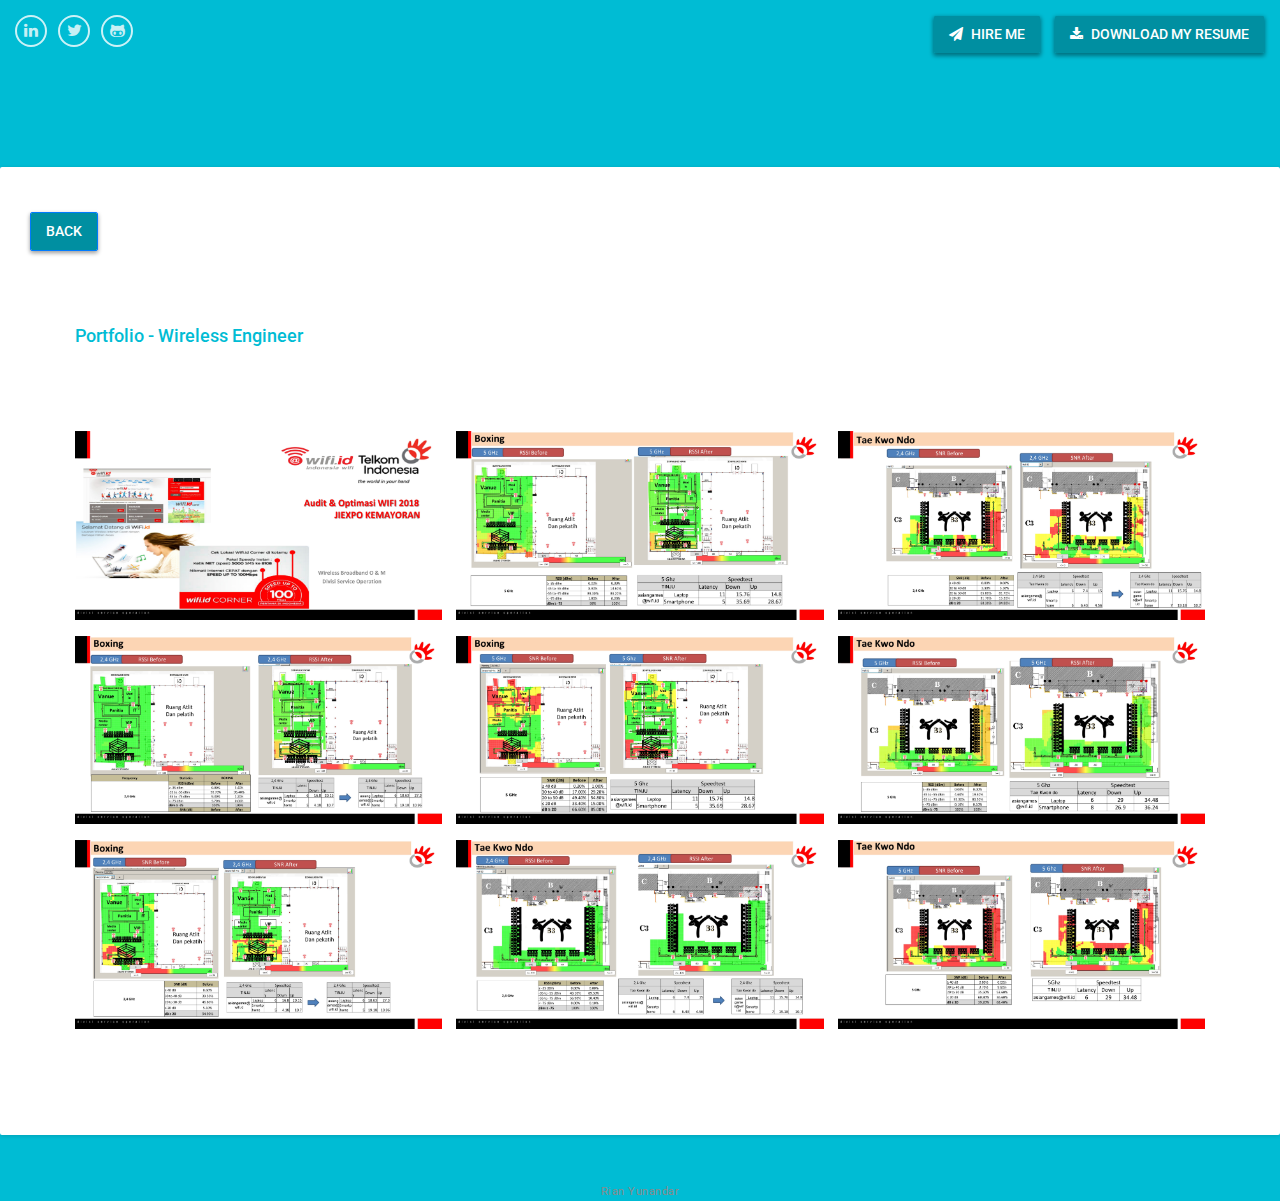
==== asiangames.html @ a517d951 "debug again" ====
<!DOCTYPE html>
<html lang="en">

<head>
    <!-- Meta -->
    <meta charset="utf-8">
    <meta http-equiv="X-UA-Compatible" content="IE=edge">
    <meta name="viewport" content="width=device-width, initial-scale=1.0">

    <title>Rian Yunandar | Web Developer | Machine learning | Expert IT Support </title>
    <meta name="description"
        content="Rian Yunandar, JavaScript / Golang Backend Developer, Machine learning Engineer, Expert IT Support" />
    <meta name="keywords"
        content="Rian Yunandar, Software Engineer, Web Developer, Machine learning Engineer ,  JavaScript, Golang, indonesia" />
    <meta name="author" content="Rian Yunandar" />
    <meta name="topic" content="JavaScript /  Golang Backend Developer">
    <meta name="summary" content="JavaScript /  Golang Backend Developer">
    <meta name="abstract" content="JavaScript /  Golang Backend Developer">
    <meta name="subject" content=" Expert IT Support, JavaScript /  Golang Backend Developer">
    <meta name="language" content="English">
    <meta name="robots" content="index,follow" />
    <meta name="Classification" content="Business">
    <meta name="author" content="Rian Yunandar, rianyunandar@gmail.com">
    <meta name="designer" content="Rian Yunandar">
    <meta name="reply-to" content="rianyunandar@gmail.com">
    <meta name="owner" content="Rian Yunandar">
    <meta name="url" content="https://www.xxxxx.com">
    <meta name="identifier-URL" content="https://www.xxxxxx.com">
    <meta name="category" content="Portfolio">
    <meta name="coverage" content="Worldwide">
    <meta name="distribution" content="Global">
    <meta name="rating" content="General">
    <meta name="revisit-after" content="7 days">
    <!-- <meta name="google-site-verification" content="qUsQwm1PFFg2oFLBosiP181_cRHmD6cJoAhO7_I3AHI"/> -->

    <style>
        .gallery {
-webkit-column-count: 3;
-moz-column-count: 3;
column-count: 3;
-webkit-column-width: 33%;
-moz-column-width: 33%;
column-width: 33%; }
.gallery .pics {
-webkit-transition: all 350ms ease;
transition: all 350ms ease; }
.gallery .animation {
-webkit-transform: scale(1);
-ms-transform: scale(1);
transform: scale(1); }

@media (max-width: 450px) {
.gallery {
-webkit-column-count: 1;
-moz-column-count: 1;
column-count: 1;
-webkit-column-width: 100%;
-moz-column-width: 100%;
column-width: 100%;
}
}

@media (max-width: 400px) {
.btn.filter {
padding-left: 1.1rem;
padding-right: 1.1rem;
}
}
    </style>

    
    <script>
     $(function() {
var selectedClass = "";
$(".filter").click(function(){
selectedClass = $(this).attr("data-rel");
$("#gallery").fadeTo(100, 0.1);
$("#gallery div").not("."+selectedClass).fadeOut().removeClass('animation');
setTimeout(function() {
$("."+selectedClass).fadeIn().addClass('animation');
$("#gallery").fadeTo(300, 1);
}, 300);
});
});
    </script>


  


    <!-- Open Graph data -->
    <meta property="og:title" content="Rian Yunandar Portfolio (Backend Developer | Expert IT Support)" />
    <meta property="og:image" content="images/PP.png" />
    <meta property="og:site_name" content="Rian Yunandar Portfolio" />
    <meta property="og:description" content="The portfolio of the Backend Developer | Expert IT Support." />
    <meta property="og:type" content="website" />
    <!-- <meta property="og:url" content="www.akkefa.com"/> -->

    <!-- Twitter Card data -->
    <meta name="twitter:card" content="summary">
    <meta name="twitter:title" content="Rian Yunandar Portfolio (Backend Developer | Expert IT Support)">
    <meta name="twitter:description" content="The portfolio of the Backend Developer | Expert IT Support.">
    <meta name="twitter:image" content="images/PP.png" /> <!-- image must be at least 120x120px -->
    <!-- <meta name="twitter:site" content="@akkefa"> -->
    <!-- <meta name="twitter:creator" content="@akkefa"> -->

    <!-- Schema.org markup for Google+ -->
    <meta itemprop="name" content="Rian Yunandar Portfolio (Backend Developer | Expert IT Support)" />
    <meta itemprop="description" content="The portfolio of the Backend Developer | Expert IT Support Rian Yunandar." />
    <meta itemprop="image" content="images/PP.png" />


    <link
        href='https://fonts.googleapis.com/css?family=Roboto:400,500,400italic,300italic,300,500italic,700,700italic,900,900italic'
        rel='stylesheet' type='text/css'>
    <!-- Global CSS -->
    <link rel="stylesheet" href="css/bootstrap.min.css">
    <!-- Plugins CSS -->
    <link rel="stylesheet" href="css/font-awesome.css">

    <!-- Theme CSS -->
    <link id="theme-style" rel="stylesheet" href="css/styles.css">
    <!-- HTML5 shim and Respond.js for IE8 support of HTML5 elements and media queries -->
    <!--[if lt IE 9]>
    <script src="https://oss.maxcdn.com/html5shiv/3.7.2/html5shiv.min.js"></script>
    <script src="https://oss.maxcdn.com/respond/1.4.2/respond.min.js"></script>
    <![endif]-->


</head>

<body>

    <header class="header">
        <div class="top-bar container-fluid">
            <div class="actions">
                <a class="btn d-none d-md-inline-block" href="mailto:rianyunandar@gmail.com"><i
                        class="fa fa-paper-plane" aria-hidden="true"></i> Hire
                    Me</a>
                <a class="btn"
                    href="https://drive.google.com/file/d/1HonbnlQbzj6jiHbJ5yKMaASdBSTKhRJS/view?usp=sharing"><i
                        class="fa fa-download" aria-hidden="true"></i> Download My Resume</a>
            </div>
            <!--//actions-->
            <ul class="social list-inline">
                <li class="list-inline-item"><a href="https://www.linkedin.com/in/rianyunandar/"><i
                            class="fa fa-linkedin" aria-hidden="true"></i></a>
                </li>
                <li class="list-inline-item"><a href="https://twitter.com/rianyunandar"><i class="fa fa-twitter"
                            aria-hidden="true"></i></a></li>
                <li class="list-inline-item"><a href="https://github.com/rianyunandar"><i class="fa fa-github-alt"
                            aria-hidden="true"></i></a></li>
            </ul>
            <!--//social-->
        </div>
        <!--//top-bar-->

      

        <section id="portfolio-section" class="book-section section">
            <div class="row">
                <a href="index.html"><button type="button" class="btn btn-primary">Back</button></a>
                </div>
            <h2 class="section-title">Portfolio - Wireless Engineer</h2>
            <div class="row">
               
            


                <!--item-->
                <div class="item col-12 col-md-12">
                    <div class="item-inner">

                        <h3 class="category">Portfolio - Wireless Engineer</h3>
                        <div class="row">

                            <!-- Grid column -->
                            <div class="col-md-12 d-flex justify-content-center mb-5">
                  >
                          
                            </div>
                            <!-- Grid column -->
                          
                          </div>
                          <!-- Grid row -->
                          
                          <!-- Grid row -->
                          <div class="gallery" id="gallery">
                          
                            <!-- Grid column -->
                            <div class="mb-3 pics animation all 2">
                              <img class="img-fluid" src="images/asian games/p1eplung99gmlpghfii68r1aa84-0.jpg" alt="Card image cap">
                            </div>
                            <!-- Grid column -->
                          
                            <!-- Grid column -->
                            <div class="mb-3 pics animation all 1">
                              <img class="img-fluid" src="images/asian games/p1eplung99gmlpghfii68r1aa84-1.jpg" alt="Card image cap">
                            </div>
                            <!-- Grid column -->
                          
                            <!-- Grid column -->
                            <div class="mb-3 pics animation all 1">
                              <img class="img-fluid" src="images/asian games/p1eplung99gmlpghfii68r1aa84-2.jpg" alt="Card image cap">
                            </div>
                            <!-- Grid column -->
                          
                            <!-- Grid column -->
                            <div class="mb-3 pics animation all 2">
                              <img class="img-fluid" src="images/asian games/p1eplung99gmlpghfii68r1aa84-3.jpg" alt="Card image cap">
                            </div>
                            <!-- Grid column -->
                          
                            <!-- Grid column -->
                            <div class="mb-3 pics animation all 2">
                              <img class="img-fluid" src="images/asian games/p1eplung99gmlpghfii68r1aa84-4.jpg" alt="Card image cap">
                            </div>
                            <!-- Grid column -->
                          
                            <!-- Grid column -->
                            <div class="mb-3 pics animation all 1">
                              <img class="img-fluid" src="images/asian games/p1eplung99gmlpghfii68r1aa84-5.jpg" alt="Card image cap">
                            </div>
                            <!-- Grid column -->
                          
                            <!-- Grid column -->
                            <div class="mb-3 pics animation all 1">
                                <img class="img-fluid" src="images/asian games/p1eplung99gmlpghfii68r1aa84-6.jpg" alt="Card image cap">
                              </div>
                              <!-- Grid column -->
                              <!-- Grid column -->
                            <div class="mb-3 pics animation all 1">
                                <img class="img-fluid" src="images/asian games/p1eplung99gmlpghfii68r1aa84-7.jpg" alt="Card image cap">
                              </div>
                              <!-- Grid column -->
                              <!-- Grid column -->
                            <div class="mb-3 pics animation all 1">
                                <img class="img-fluid" src="images/asian games/p1eplung99gmlpghfii68r1aa84-8.jpg" alt="Card image cap">
                              </div>
                              <!-- Grid column -->
                          </div>
                          <!-- Grid row -->
                           
                    </div>
                    <!--//item-inner-->
                </div>
                <!--//item-->

            </div>
            <!--//row-->
        </section>
        <!--//section-->

        <!-- //Portfolio section here -->



    </div>
    <!--//wrapper-->

    <footer class="footer text-center">
        <div class="container">
            <small class="copyright">Rian Yunandar</small>
        </div>
        <!--//container-->
    </footer>

    <!-- Javascript -->
    <script type="text/javascript" src="js/jquery-3.2.1.min.js"></script>
    <script type="text/javascript" src="js/popper.min.js"></script>
    <script type="text/javascript" src="js/bootstrap.min.js"></script>
    <script type="text/javascript" src="js/back-to-top.js"></script>
    <script type="text/javascript" src="js/jquery.scrollTo.min.js"></script>
    <script type="text/javascript" src="js/jquery.easypiechart.min.js"></script>
    <script type="text/javascript" src="js/imagesloaded.pkgd.min.js"></script>
    <script type="text/javascript" src="js/isotope.pkgd.min.js"></script>
    <!-- Place this tag in your head or just before your close body tag. -->
    <script async defer src="https://buttons.github.io/buttons.js"></script>

    <!-- custom js -->
    <script type="text/javascript" src="js/main.js"></script>


</body>

</html>
---- css/styles.css ----
/*
 * Template Name: Sphere - Responsive website template for CV/Resume/Portfolio
 * Version: 2.0
 * Author: Xiaoying Riley at 3rd Wave Media
 * Website: http://themes.3rdwavemedia.com/
 * Twitter: @3rdwave_themes
*/
/* ======= Base ======= */
body {
    font-family: 'Roboto', sans-serif;
    color: #24292e;
    background: #f5f5f5;
    font-size: 14px;
    -webkit-font-smoothing: antialiased;
    -moz-osx-font-smoothing: grayscale;
    color: #444;
    overflow-x: hidden;
    position: relative;
}

h1,
h2,
h3,
h4,
h5,
h6 {
    font-weight: 500;
}

a {
    color: #00BCD4;
    -webkit-transition: all 0.4s ease-in-out;
    -moz-transition: all 0.4s ease-in-out;
    -ms-transition: all 0.4s ease-in-out;
    -o-transition: all 0.4s ease-in-out;
}

a:hover {
    text-decoration: underline;
    color: #007888;
}

a:focus {
    text-decoration: none;
}

p {
    line-height: 1.5;
}

.btn,
a.btn {
    background: #008fa1;
    color: #fff;
    padding: 8px 15px;
    -webkit-border-radius: 2px;
    -moz-border-radius: 2px;
    -ms-border-radius: 2px;
    -o-border-radius: 2px;
    border-radius: 2px;
    -moz-background-clip: padding;
    -webkit-background-clip: padding-box;
    background-clip: padding-box;
    -webkit-box-shadow: 0 2px 4px 0 rgba(0, 0, 0, 0.4);
    -moz-box-shadow: 0 2px 4px 0 rgba(0, 0, 0, 0.4);
    box-shadow: 0 2px 4px 0 rgba(0, 0, 0, 0.4);
    text-transform: uppercase;
    font-weight: 500;
    font-size: 14px;
}

.btn:hover,
a.btn:hover {
    color: #fff;
    background: #00a5bb;
}

#topcontrol {
    -webkit-transition: all 0.4s ease-in-out;
    -moz-transition: all 0.4s ease-in-out;
    -ms-transition: all 0.4s ease-in-out;
    -o-transition: all 0.4s ease-in-out;
    background: #008fa1;
    color: #fff;
    text-align: center;
    display: inline-block;
    z-index: 30;
    width: 36px;
    height: 36px;
    -webkit-border-radius: 50%;
    -moz-border-radius: 50%;
    -ms-border-radius: 50%;
    -o-border-radius: 50%;
    border-radius: 50%;
    -moz-background-clip: padding;
    -webkit-background-clip: padding-box;
    background-clip: padding-box;
    -webkit-box-shadow: 0 6px 10px 0 rgba(0, 0, 0, 0.3);
    -moz-box-shadow: 0 6px 10px 0 rgba(0, 0, 0, 0.3);
    box-shadow: 0 6px 10px 0 rgba(0, 0, 0, 0.3);
}

#topcontrol:hover {
    background: #007888;
    color: #fff;
}

#topcontrol .fa {
    position: relative;
    top: 3px;
    font-size: 25px;
    font-weight: normal;
}

.header {
    background: #00BCD4;
    color: #fff;
}

.header a {
    color: #fff;
}

.header .top-bar {
    position: relative;
    padding-top: 15px;
    padding-bottom: 120px;
}

.header .social {
    margin-bottom: 0;
}

.header .social a {
    color: rgba(255, 255, 255, 0.8);
    display: inline-block;
    text-align: center;
    width: 32px;
    height: 32px;
    -webkit-border-radius: 50%;
    -moz-border-radius: 50%;
    -ms-border-radius: 50%;
    -o-border-radius: 50%;
    border-radius: 50%;
    -moz-background-clip: padding;
    -webkit-background-clip: padding-box;
    background-clip: padding-box;
    padding-top: 2px;
    font-size: 16px;
    border: 2px solid rgba(255, 255, 255, 0.8);
}

.header .social a:hover {
    color: #fff;
    border-color: #fff;
}

.header .actions {
    position: absolute;
    right: 15px;
    top: 15px;
}

.header .actions .fa {
    margin-right: 5px;
}

.header .actions a {
    margin-right: 10px;
    color: #fff;
}

.header .actions a:last-child {
    margin-right: 0;
}

.header .profile-image {
    position: absolute;
    width: 160px;
    height: 160px;
    top: -80px;
    margin-left: -80px;
    left: 50%;
}

.header .name {
    font-size: 48px;
    margin-bottom: 15px;
    letter-spacing: 0.5px;
}

.header .title {
    font-size: 28px;
    font-weight: 300;
    color: rgba(255, 255, 255, 0.8);
    margin-bottom: 30px;
}

.header .intro {
    background: #00a5bb;
    padding-top: 90px;
    padding-bottom: 30px;
    position: relative;
    font-size: 16px;
}

.header .profile {
    max-width: 800px;
    margin: 0 auto;
}

/* Page Nav */
.page-nav-space-holder {
    height: 60px;
    position: relative;
}

.page-nav-wrapper {
    background: #007888;
    padding-top: 20px;
    padding-bottom: 20px;
    position: absolute;
    width: 100%;
    left: 0;
    -webkit-box-shadow: 0 4px 12px rgba(0, 0, 0, 0.2);
    -moz-box-shadow: 0 4px 12px rgba(0, 0, 0, 0.2);
    box-shadow: 0 4px 12px rgba(0, 0, 0, 0.2);
}

.page-nav-wrapper.fixed {
    position: fixed;
    top: 0;
    left: 0;
    width: 100%;
    z-index: 100;
    background: #00BCD4;
}

.page-nav-wrapper a {
    color: rgba(255, 255, 255, 0.6);
    text-decoration: none;
    font-weight: 500;
}

.page-nav-wrapper .page-nav {
    margin: 0 auto;
    display: inline-block;
}

.page-nav-wrapper .page-nav li {
    margin-right: 30px;
    display: inline-block;
    background: none;
}

.page-nav-wrapper .page-nav li:hover,
.page-nav-wrapper .page-nav li:active {
    background: none;
}

.page-nav-wrapper .page-nav li a {
    color: rgba(255, 255, 255, 0.6);
    padding: inherit;
}

.page-nav-wrapper .page-nav li a:hover {
    color: #fff;
}

.page-nav-wrapper .page-nav li a:hover,
.page-nav-wrapper .page-nav li a:active,
.page-nav-wrapper .page-nav li a:focus {
    background: none;
}

.page-nav-wrapper .page-nav li a.active {
    color: #fff;
    background: none;
}

.page-nav-wrapper .page-nav li:last-child {
    margin-right: 0;
}

.wrapper {
    padding-top: 60px;
    padding-bottom: 60px;
}

.section {
    -webkit-box-shadow: 0 1px 4px 0 rgba(0, 0, 0, 0.14);
    -moz-box-shadow: 0 1px 4px 0 rgba(0, 0, 0, 0.14);
    box-shadow: 0 1px 4px 0 rgba(0, 0, 0, 0.14);
    padding: 45px;
    background: #fff;
    margin-bottom: 45px;
    -webkit-border-radius: 2px;
    -moz-border-radius: 2px;
    -ms-border-radius: 2px;
    -o-border-radius: 2px;
    border-radius: 2px;
    -moz-background-clip: padding;
    -webkit-background-clip: padding-box;
    background-clip: padding-box;
}

.section:last-child {
    margin-bottom: 0;
}

.section-title {
    margin-top: 0;
    margin-bottom: 45px;
    font-size: 24px;
    text-align: center;
}

.timeline {
    border-left: 3px solid #00BCD4;
    border-bottom-right-radius: 2px;
    border-top-right-radius: 2px;
    position: relative;
    padding: 0 30px;
    margin-left: 280px;
}

.timeline .item {
    position: relative;
    margin-bottom: 45px;
}

.timeline .item:last-child {
    margin-bottom: 0;
}

.timeline .item:before {
    content: "";
    position: absolute;
    left: -43px;
    top: 0;
    display: inline-block;
    width: 22px;
    height: 22px;
    -webkit-border-radius: 50%;
    -moz-border-radius: 50%;
    -ms-border-radius: 50%;
    -o-border-radius: 50%;
    border-radius: 50%;
    -moz-background-clip: padding;
    -webkit-background-clip: padding-box;
    background-clip: padding-box;
    background: #fff;
    border: 3px solid #00BCD4;
}

.timeline .item:after {
    content: "";
    position: absolute;
    left: -37px;
    top: 6px;
    display: inline-block;
    width: 10px;
    height: 10px;
    -webkit-border-radius: 50%;
    -moz-border-radius: 50%;
    -ms-border-radius: 50%;
    -o-border-radius: 50%;
    border-radius: 50%;
    -moz-background-clip: padding;
    -webkit-background-clip: padding-box;
    background-clip: padding-box;
    background: #00BCD4;
    z-index: 10;
}

.timeline .work-place {
    position: relative;
}

.timeline .location {
    position: absolute;
    right: 0;
    top: 2px;
    color: #8a8a8a;
}

.timeline .location .fa {
    margin-right: 5px;
}

.timeline .place {
    margin-top: 0;
    margin-bottom: 15px;
    font-size: 20px;
    font-weight: 300;
}

.timeline .job-meta {
    position: absolute;
    left: -280px;
    top: 0;
}

.timeline .job-meta .title {
    font-size: 18px;
    color: #00BCD4;
}

.timeline .job-meta .time {
    color: #8a8a8a;
}

.timeline .job-desc {
    color: #24292e;
}

.skills-section .subtitle {
    font-size: 18px;
    color: #8a8a8a;
    margin-top: 0;
    margin-bottom: 45px;
    font-weight: 300;
}

.skills-section .top-skills {

}

.skills-section .top-skills .item {
    margin-bottom: 45px;
}

.skills-section .level {
    color: #8a8a8a;
    margin-bottom: 15px;
}

.skills-section .desc {
    color: #24292e;
}

.skills-section .skill-tag {
    -webkit-box-shadow: 0 1px 4px 0 rgba(0, 0, 0, 0.14);
    -moz-box-shadow: 0 1px 4px 0 rgba(0, 0, 0, 0.14);
    box-shadow: 0 1px 4px 0 rgba(0, 0, 0, 0.14);
    padding: 6px 30px;
    display: inline-block;
    margin-right: 10px;
    border: 1px solid #f5f5f5;
    font-weight: 500;
    margin-bottom: 15px;
    font-size: 14px;
}

.chart-easy-pie {
    positon: relative;
}

.chart {
    width: 110px;
    height: 110px;
    vertical-align: middle;
    position: relative;
    margin: 0 auto;
    text-align: center;
    font-size: 20px;
    font-weight: 300;
    margin-bottom: 30px;
}

.chart span {
    line-height: 110px;
}

.chart canvas {
    position: absolute;
    left: 0;
    top: 0;
}

.testimonials-section .testimonials-carousel {
    max-width: 800px;
    margin: 0 auto;
}

.testimonials-section .item {
    padding-left: 60px;
    margin-bottom: 45px;
}

.testimonials-section .quote {
    border-left: none;
    padding: 0;
    font-size: 22px;
    color: #24292e;
    font-weight: 300;
    position: relative;
}

.testimonials-section .source .name {
    font-size: 16px;
}

.testimonials-section .source .position {
    color: #8a8a8a;
}

.testimonials-section .fa-quote-left {
    position: absolute;
    left: -60px;
    top: 0;
    width: 36px;
    height: 36px;
    display: inline-block;
    background: #00BCD4;
    color: #fff;
    -webkit-border-radius: 50%;
    -moz-border-radius: 50%;
    -ms-border-radius: 50%;
    -o-border-radius: 50%;
    border-radius: 50%;
    -moz-background-clip: padding;
    -webkit-background-clip: padding-box;
    background-clip: padding-box;
    text-align: center;
    padding-top: 10px;
    font-size: 16px;
}

.testimonials-section .carousel-indicators {
    bottom: 0;
    margin-bottom: 0;
}

.testimonials-section .carousel-indicators li {
    background-color: #bdbdbd;
    border: none;
    width: 10px;
    height: 10px;
    margin: 0;
    margin-right: 8px;
    -webkit-border-radius: 50%;
    -moz-border-radius: 50%;
    -ms-border-radius: 50%;
    -o-border-radius: 50%;
    border-radius: 50%;
    -moz-background-clip: padding;
    -webkit-background-clip: padding-box;
    background-clip: padding-box;
    cursor: pointer;
}

.testimonials-section .carousel-indicators li.active {
    background-color: #00BCD4;
    width: 10px;
    height: 10px;
    margin: 0;
    margin-right: 8px;
}

/**
Portfolio Section
*/

.portfolio-section .filters {
    list-style: none;
    margin: 0 auto;
    margin-bottom: 30px;
    text-align: center;
    border-bottom: 1px solid #e8e8e8;
}

.portfolio-section .filters .type {
    margin-right: 30px;
    list-style: none;
    display: inline-block;
    padding: 8px 15px;
    color: #8a8a8a;
    cursor: pointer;
    font-size: 14px;
    text-transform: uppercase;
    font-weight: 500;
}

.portfolio-section .filters .type:last-child {
    margin-right: 0;
}

.portfolio-section .filters .type.active {
    color: #00BCD4;
    border-bottom: 2px solid #00BCD4;
}

.portfolio-section .item {
    margin-bottom: 30px;
}

.portfolio-section .item .figure {
    margin-bottom: 0;
}

.portfolio-section .item-inner {
    -webkit-border-radius: 2px;
    -moz-border-radius: 2px;
    -ms-border-radius: 2px;
    -o-border-radius: 2px;
    border-radius: 2px;
    -moz-background-clip: padding;
    -webkit-background-clip: padding-box;
    background-clip: padding-box;
    position: relative;
    -webkit-box-shadow: 0 1px 4px 0 rgba(0, 0, 0, 0.14);
    -moz-box-shadow: 0 1px 4px 0 rgba(0, 0, 0, 0.14);
    box-shadow: 0 1px 4px 0 rgba(0, 0, 0, 0.14);
}

.portfolio-section .item-inner .content {
    padding: 30px;
    position: relative;
}

.portfolio-section .item-inner .content .sub-title {
    font-size: 18px;
    font-weight: 600;
    margin-top: 0;
    margin-bottom: 6px;
    color: #000000;
}

.portfolio-section .item-inner .content .meta {
    color: #24292e;
    font-size: 14px;
    margin-bottom: 10px;
}

.portfolio-section .item-inner .content .action {
    font-size: 14px;
    margin-bottom: 3px;
    color: #24292e;
}

.portfolio-section .item-inner .content .action span {
    font-weight: 600;
    color: #00BCD4;
}

/**
portfolio section end here
*/

/**
Contact section start here
*/
.contact-section .intro {
    position: relative;
    padding: 30px;
    padding-left: 190px;
    font-size: 16px;
    color: #24292e;
}

.contact-section .intro .profile-image {
    width: 120px;
    height: 120px;
    position: absolute;
    left: 30px;
}

.contact-section .intro p {
    margin-bottom: 15px;
}

.contact-section .service-list {
    margin-left: 30px;
    margin-bottom: 15px;
}

.contact-section .service-list li {
    margin-bottom: 15px;
}

.contact-section .service-list .fa {
    color: #00BCD4;
}

.contact-section .social {
    margin-bottom: 0;
}

.contact-section .social li {
    margin-right: 10px;
}

.contact-section .social li:last-child {
    margin-right: 0;
}

.contact-section .social a {
    display: inline-block;
    text-align: center;
    font-size: 24px;
    color: #8a8a8a;
}

.contact-section .social a:hover {
    color: #00BCD4;
}

.footer .container {
    /*padding: 30px;*/
    color: #8a8a8a;
    letter-spacing: 0.5px;
}

.footer .container a {
    color: #8a8a8a;
}

/* Extra small devices (phones, less than 768px) */
@media (max-width: 767px) {
    .header .social {
        margin: 0 auto;
        text-align: center;
    }

    .header .actions {
        position: static;
        margin: 0 auto;
        margin-bottom: 30px;
        text-align: center;
    }

    .header .actions .btn {
        margin-bottom: 15px;
        font-size: 12px;
        display: inline-block;
        width: 100%;
    }

    .header .actions .btn:last-child {
        margin-bottom: 0;
    }

    .header .name {
        font-size: 36px;
    }

    .header .title {
        font-size: 22px;
    }

    .header .contact-info li {
        margin-right: 0;
        margin-bottom: 15px;
        font-size: 14px;
        width: 100%;
        display: inline-block;
    }

    .header .contact-info li:last-child {
        margin-bottom: 0;
    }

    .section {
        padding: 30px;
    }

    .section-title {
        font-size: 20px;
    }

    .timeline {
        margin-left: 0;
        padding-right: 0;
    }

    .timeline .place {
        margin-bottom: 5px;
    }

    .timeline .job-meta {
        position: static;
        margin-bottom: 15px;
    }

    .book-section .item {
        padding: 0;
    }

    .portfolio-section .filters .type {
        font-size: 12px;
        margin-right: 5px;
        padding: 8px 5px;
    }

    .portfolio-section .item-inner .content {
        padding: 15px;
    }

    .portfolio-section .item-inner .content .sub-title {
        font-size: 14px;
        max-width: 120px;
        overflow: hidden;
        text-overflow: ellipsis;
        white-space: nowrap;
    }

    .portfolio-section .item-inner .content .meta {
        margin-bottom: 30px;
        max-width: 120px;
        overflow: hidden;
        text-overflow: ellipsis;
        white-space: nowrap;
    }

    .portfolio-section .item-inner .content .action {
        position: static;
        font-size: 12px;
    }

    .contact-section .intro {
        padding: 0;
        text-align: center;
    }

    .contact-section .intro .profile-image {
        position: static;
        margin: 0 auto;
        margin-bottom: 30px;
        text-align: center;
    }

    .contact-section .service-list {
        margin-left: 0;
    }

    .contact-section .social {
        margin: 0 auto;
    }
}

/* Small devices (tablets, 768px and up) */
/* Medium devices (desktops, 992px and up) */
/* Large devices (large desktops, 1200px and up) */
/* X-Large devices (large desktops, 1400px and up) */
/* ======= Configure Style (Remove in production) ======= */
.config-trigger {
    position: absolute;
    top: 30px;
    left: -36px;
    width: 36px;
    height: 36px;
    background: #222;
    color: #fff;
    text-align: center;
    -webkit-border-top-right-radius: 0;
    -webkit-border-bottom-right-radius: 0;
    -webkit-border-bottom-left-radius: 4px;
    -webkit-border-top-left-radius: 4px;
    -moz-border-radius-topright: 0;
    -moz-border-radius-bottomright: 0;
    -moz-border-radius-bottomleft: 4px;
    -moz-border-radius-topleft: 4px;
    border-top-right-radius: 0;
    border-bottom-right-radius: 0;
    border-bottom-left-radius: 4px;
    border-top-left-radius: 4px;
    -moz-background-clip: padding;
    -webkit-background-clip: padding-box;
    background-clip: padding-box;
    text-decoration: none;
}

.config-trigger:hover {
    background: #000;
    text-decoration: none;
}

.config-trigger:hover .fa {
    color: #fff;
}

.config-trigger .fa {
    font-size: 22px;
    padding-top: 7px;
    display: block;
    color: rgba(255, 255, 255, 0.8);
}

.config-panel {
    position: absolute;
    top: 160px;
    right: -190px;
    z-index: 30;
    width: 190px;
}

.config-panel .panel-inner {
    position: relative;
    background: #222;
    color: #fff;
    padding: 15px;
    -webkit-border-top-right-radius: 0;
    -webkit-border-bottom-right-radius: 0;
    -webkit-border-bottom-left-radius: 4px;
    -webkit-border-top-left-radius: 4px;
    -moz-border-radius-topright: 0;
    -moz-border-radius-bottomright: 0;
    -moz-border-radius-bottomleft: 4px;
    -moz-border-radius-topleft: 4px;
    border-top-right-radius: 0;
    border-bottom-right-radius: 0;
    border-bottom-left-radius: 4px;
    border-top-left-radius: 4px;
    -moz-background-clip: padding;
    -webkit-background-clip: padding-box;
    background-clip: padding-box;
}

.config-panel .panel-title {
    font-weight: 600;
    margin-bottom: 15px;
    font-size: 14px;
    text-transform: uppercase;
}

.config-panel label {
    color: #fff;
}

.config-panel #color-options {
    margin-bottom: 0px;
}

.config-panel #color-options li a {
    display: block;
    width: 28px;
    height: 20px;
    border: 2px solid transparent;
    margin-bottom: 10px;
}

.config-panel #color-options li a:hover {
    -webkit-opacity: 0.9;
    -moz-opacity: 0.9;
    opacity: 0.9;
    border: 2px solid rgba(255, 255, 255, 0.8);
}

.config-panel #color-options li.active a {
    border: 2px solid #fff;
}

.config-panel #color-options li.theme-1 a {
    background: #00BCD4;
}

.config-panel #color-options li.theme-2 a {
    background-color: #03A9F4;
}

.config-panel #color-options li.theme-3 a {
    background-color: #009688;
}

.config-panel #color-options li.theme-4 a {
    background-color: #4CAF50;
}

.config-panel #color-options li.theme-5 a {
    background-color: #8BC34A;
}

.config-panel #color-options li.theme-6 a {
    background-color: #C0CA33;
}

.config-panel #color-options li.theme-7 a {
    background-color: #FFC107;
}

.config-panel #color-options li.theme-8 a {
    background-color: #FF9800;
}

.config-panel #color-options li.theme-9 a {
    background-color: #FF5722;
}

.config-panel #color-options li.theme-10 a {
    background-color: #795548;
}

.config-panel #color-options li.theme-11 a {
    background-color: #607D8B;
}

.config-panel #color-options li.theme-12 a {
    background-color: #673AB7;
}

.config-panel #color-options li.theme-13 a {
    background-color: #3F51B5;
}

.config-panel #color-options li.theme-14 a {
    background-color: #2196F3;
}

.config-panel #color-options li.theme-15 a {
    background-color: #9C27B0;
}

.config-panel #color-options li.theme-16 a {
    background-color: #E91E63;
}

.config-panel .close {
    position: absolute;
    right: 5px;
    top: 5px;
    color: #fff;
}

.config-panel .close .fa {
    color: #fff;
}

/************ Books section ******/
.book-section .item {
    margin-bottom: 45px;
}

.book-section .item-inner {
    padding: 0 30px;
}

.book-section .category {
    font-size: 18px;
    color: #00BCD4;
    margin-top: 0;
    margin-bottom: 16px;
}

.book-section .book-category {
    font-weight: bolder;
    margin-bottom: 3px;
    font-size: 16px;
}

.book-section .b {
    color: #24292e;
}

/************ Education section ******/
.education-section .item {
    margin-bottom: 45px;
}

.education-section .item-inner {
    padding: 0 30px;
    margin-bottom: 20px;
}

.education-section .category {
    font-size: 18px;
    color: #00BCD4;
    margin-top: 0;
    margin-bottom: 16px;
}

.education-section .title {
    font-size: 18px;
    color: #00BCD4;
    margin-top: 0;
    margin-bottom: 0;
    font-weight: 500;
    line-height: 1.2;
}

.education-section .sub-title {
    margin-bottom: 0;
    font-size: 16px;
    font-weight: 300;
}

.education-section .time {
    color: #8a8a8a;
    margin-bottom: 15px;
}

.education-section .desc {
    color: #24292e;
}
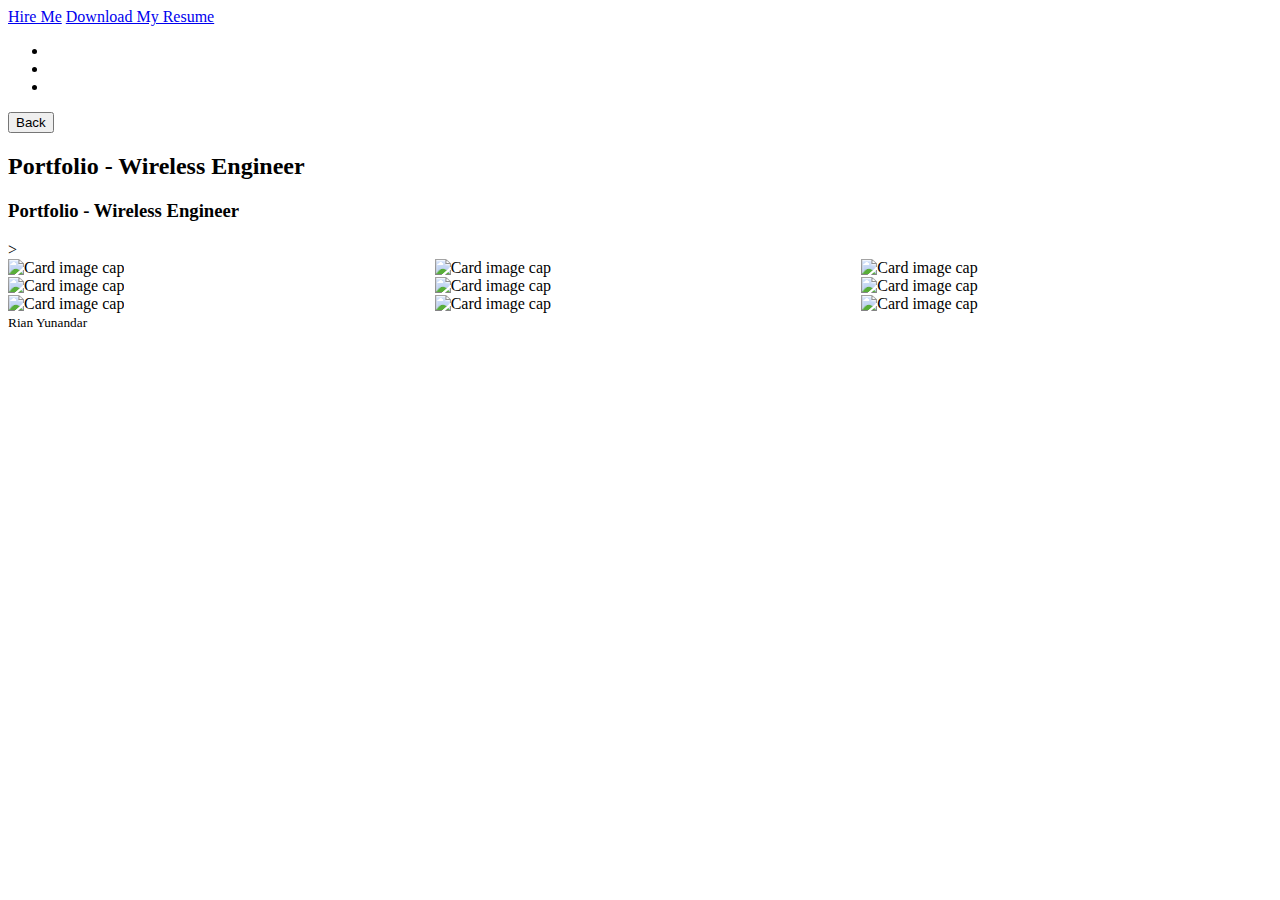
==== commit ebf7d47e: "update CV & link Back" ====
--- a/asiangames.html
+++ b/asiangames.html
@@ -114,12 +114,12 @@
         href='https://fonts.googleapis.com/css?family=Roboto:400,500,400italic,300italic,300,500italic,700,700italic,900,900italic'
         rel='stylesheet' type='text/css'>
     <!-- Global CSS -->
-    <link rel="stylesheet" href="css/bootstrap.min.css">
+    <link rel="stylesheet" href="Public/css/bootstrap.min.css">
     <!-- Plugins CSS -->
-    <link rel="stylesheet" href="css/font-awesome.css">
+    <link rel="stylesheet" href="Public/css/font-awesome.css">
 
     <!-- Theme CSS -->
-    <link id="theme-style" rel="stylesheet" href="css/styles.css">
+    <link id="theme-style" rel="stylesheet" href="Public/css/styles.css">
     <!-- HTML5 shim and Respond.js for IE8 support of HTML5 elements and media queries -->
     <!--[if lt IE 9]>
     <script src="https://oss.maxcdn.com/html5shiv/3.7.2/html5shiv.min.js"></script>
@@ -138,7 +138,7 @@
                         class="fa fa-paper-plane" aria-hidden="true"></i> Hire
                     Me</a>
                 <a class="btn"
-                    href="https://drive.google.com/file/d/1HonbnlQbzj6jiHbJ5yKMaASdBSTKhRJS/view?usp=sharing"><i
+                    href="Public/images/cv.pdf"><i
                         class="fa fa-download" aria-hidden="true"></i> Download My Resume</a>
             </div>
             <!--//actions-->
@@ -159,7 +159,7 @@
 
         <section id="portfolio-section" class="book-section section">
             <div class="row">
-                <a href="index.html"><button type="button" class="btn btn-primary">Back</button></a>
+                <a href="https://rianyunandar.github.io/Github-Protofolio/"><button type="button" class="btn btn-primary">Back</button></a>
                 </div>
             <h2 class="section-title">Portfolio - Wireless Engineer</h2>
             <div class="row">
@@ -189,53 +189,53 @@
                           
                             <!-- Grid column -->
                             <div class="mb-3 pics animation all 2">
-                              <img class="img-fluid" src="images/asian games/p1eplung99gmlpghfii68r1aa84-0.jpg" alt="Card image cap">
-                            </div>
-                            <!-- Grid column -->
-                          
-                            <!-- Grid column -->
-                            <div class="mb-3 pics animation all 1">
-                              <img class="img-fluid" src="images/asian games/p1eplung99gmlpghfii68r1aa84-1.jpg" alt="Card image cap">
-                            </div>
-                            <!-- Grid column -->
-                          
-                            <!-- Grid column -->
-                            <div class="mb-3 pics animation all 1">
-                              <img class="img-fluid" src="images/asian games/p1eplung99gmlpghfii68r1aa84-2.jpg" alt="Card image cap">
+                              <img class="img-fluid" src="Public/images/asian games/p1eplung99gmlpghfii68r1aa84-0.jpg" alt="Card image cap">
+                            </div>
+                            <!-- Grid column -->
+                          
+                            <!-- Grid column -->
+                            <div class="mb-3 pics animation all 1">
+                              <img class="img-fluid" src="Public/images/asian games/p1eplung99gmlpghfii68r1aa84-1.jpg" alt="Card image cap">
+                            </div>
+                            <!-- Grid column -->
+                          
+                            <!-- Grid column -->
+                            <div class="mb-3 pics animation all 1">
+                              <img class="img-fluid" src="Public/images/asian games/p1eplung99gmlpghfii68r1aa84-2.jpg" alt="Card image cap">
                             </div>
                             <!-- Grid column -->
                           
                             <!-- Grid column -->
                             <div class="mb-3 pics animation all 2">
-                              <img class="img-fluid" src="images/asian games/p1eplung99gmlpghfii68r1aa84-3.jpg" alt="Card image cap">
+                              <img class="img-fluid" src="Public/images/asian games/p1eplung99gmlpghfii68r1aa84-3.jpg" alt="Card image cap">
                             </div>
                             <!-- Grid column -->
                           
                             <!-- Grid column -->
                             <div class="mb-3 pics animation all 2">
-                              <img class="img-fluid" src="images/asian games/p1eplung99gmlpghfii68r1aa84-4.jpg" alt="Card image cap">
-                            </div>
-                            <!-- Grid column -->
-                          
-                            <!-- Grid column -->
-                            <div class="mb-3 pics animation all 1">
-                              <img class="img-fluid" src="images/asian games/p1eplung99gmlpghfii68r1aa84-5.jpg" alt="Card image cap">
-                            </div>
-                            <!-- Grid column -->
-                          
-                            <!-- Grid column -->
-                            <div class="mb-3 pics animation all 1">
-                                <img class="img-fluid" src="images/asian games/p1eplung99gmlpghfii68r1aa84-6.jpg" alt="Card image cap">
+                              <img class="img-fluid" src="Public/images/asian games/p1eplung99gmlpghfii68r1aa84-4.jpg" alt="Card image cap">
+                            </div>
+                            <!-- Grid column -->
+                          
+                            <!-- Grid column -->
+                            <div class="mb-3 pics animation all 1">
+                              <img class="img-fluid" src="Public/images/asian games/p1eplung99gmlpghfii68r1aa84-5.jpg" alt="Card image cap">
+                            </div>
+                            <!-- Grid column -->
+                          
+                            <!-- Grid column -->
+                            <div class="mb-3 pics animation all 1">
+                                <img class="img-fluid" src="Public/images/asian games/p1eplung99gmlpghfii68r1aa84-6.jpg" alt="Card image cap">
                               </div>
                               <!-- Grid column -->
                               <!-- Grid column -->
                             <div class="mb-3 pics animation all 1">
-                                <img class="img-fluid" src="images/asian games/p1eplung99gmlpghfii68r1aa84-7.jpg" alt="Card image cap">
+                                <img class="img-fluid" src="Public/images/asian games/p1eplung99gmlpghfii68r1aa84-7.jpg" alt="Card image cap">
                               </div>
                               <!-- Grid column -->
                               <!-- Grid column -->
                             <div class="mb-3 pics animation all 1">
-                                <img class="img-fluid" src="images/asian games/p1eplung99gmlpghfii68r1aa84-8.jpg" alt="Card image cap">
+                                <img class="img-fluid" src="Public/images/asian games/p1eplung99gmlpghfii68r1aa84-8.jpg" alt="Card image cap">
                               </div>
                               <!-- Grid column -->
                           </div>
@@ -266,19 +266,19 @@
     </footer>
 
     <!-- Javascript -->
-    <script type="text/javascript" src="js/jquery-3.2.1.min.js"></script>
-    <script type="text/javascript" src="js/popper.min.js"></script>
-    <script type="text/javascript" src="js/bootstrap.min.js"></script>
-    <script type="text/javascript" src="js/back-to-top.js"></script>
-    <script type="text/javascript" src="js/jquery.scrollTo.min.js"></script>
-    <script type="text/javascript" src="js/jquery.easypiechart.min.js"></script>
-    <script type="text/javascript" src="js/imagesloaded.pkgd.min.js"></script>
-    <script type="text/javascript" src="js/isotope.pkgd.min.js"></script>
+    <script type="text/javascript" src="Public/js/jquery-3.2.1.min.js"></script>
+    <script type="text/javascript" src="Public/js/popper.min.js"></script>
+    <script type="text/javascript" src="Public/js/bootstrap.min.js"></script>
+    <script type="text/javascript" src="Public/js/back-to-top.js"></script>
+    <script type="text/javascript" src="Public/js/jquery.scrollTo.min.js"></script>
+    <script type="text/javascript" src="Public/js/jquery.easypiechart.min.js"></script>
+    <script type="text/javascript" src="Public/js/imagesloaded.pkgd.min.js"></script>
+    <script type="text/javascript" src="Public/js/isotope.pkgd.min.js"></script>
     <!-- Place this tag in your head or just before your close body tag. -->
     <script async defer src="https://buttons.github.io/buttons.js"></script>
 
     <!-- custom js -->
-    <script type="text/javascript" src="js/main.js"></script>
+    <script type="text/javascript" src="Public/js/main.js"></script>
 
 
 </body>
